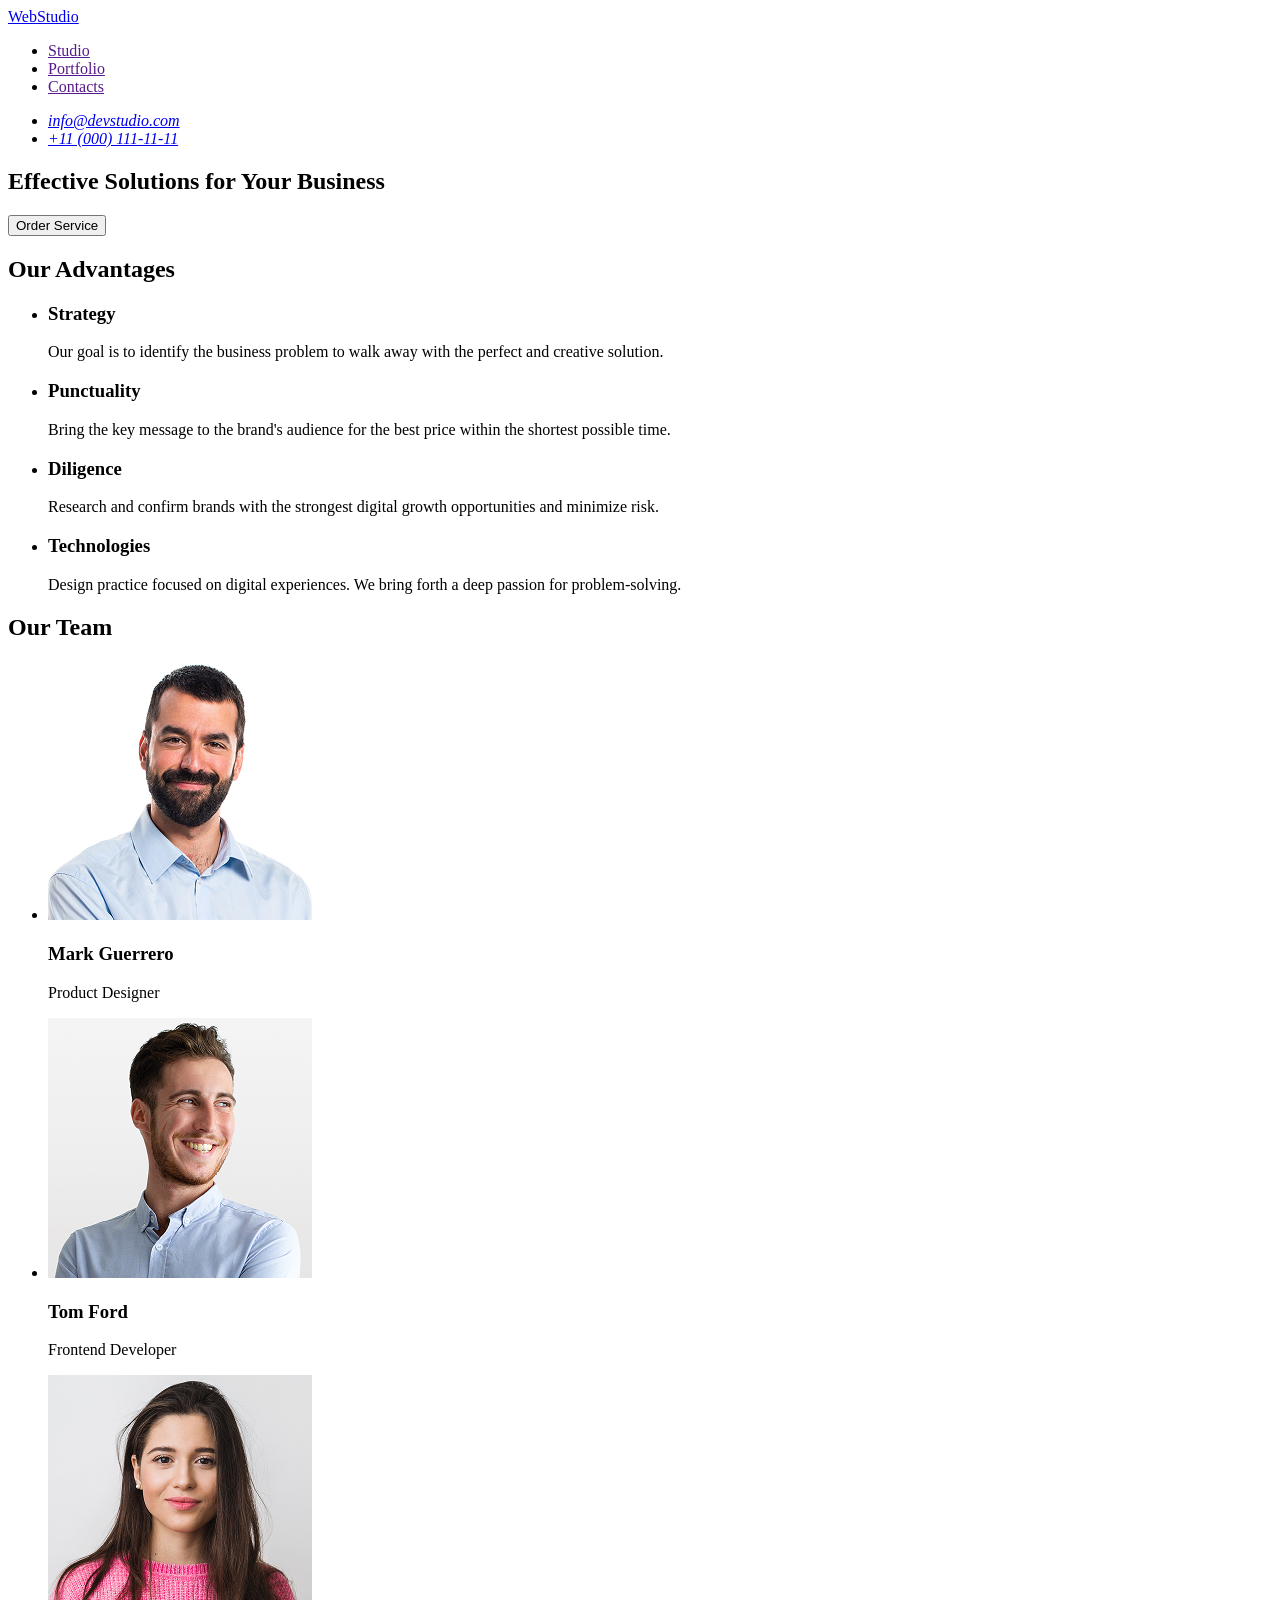
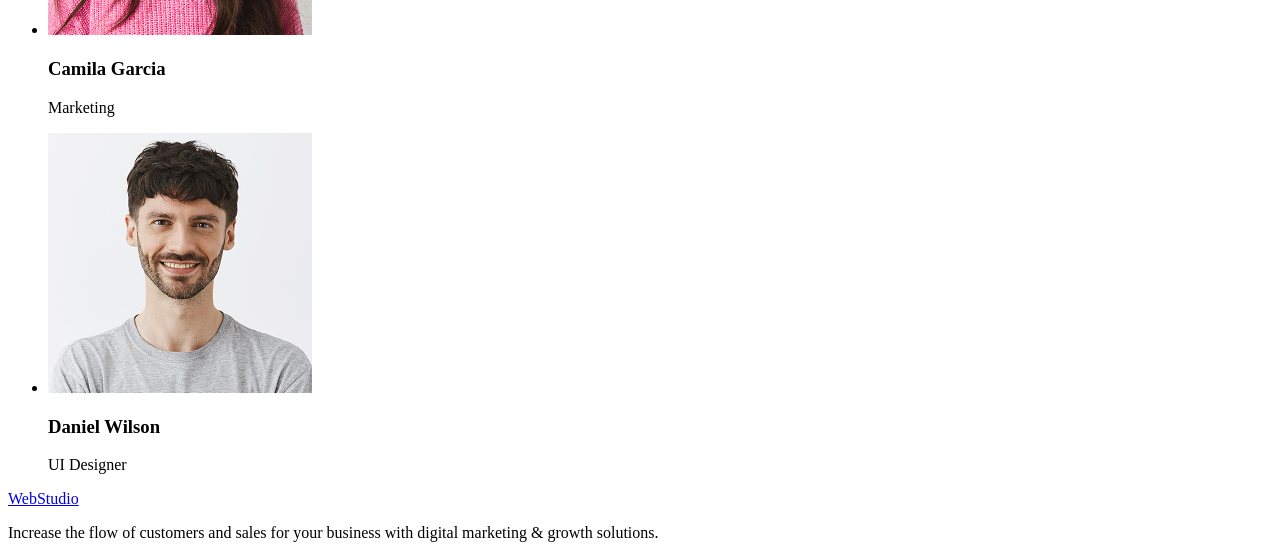
==== index.html @ 11111012 "сіі" ====
<!DOCTYPE html>
<html lang="en">
  <head>
    <meta charset="utf-8" />
    <meta
      name="description"
      content="WebStudio — команда експертів зі створення вебсайтів та розвитку бізнесу онлайн. Гарантуємо якість і результат."
    />
    <title>WebStudio</title>
    <link rel="stylesheet" href="./css/styles.css" />
  </head>
  <body>
    <header>
  <nav>
    <a href="./index.html">WebStudio</a>
    <ul>
      <li><a href="">Studio</a></li>
      <li><a href="">Portfolio</a></li>
      <li><a href="">Contacts</a></li>
    </ul>
  </nav>

  <address>
    <ul>
      <li><a href="mailto:info@devstudio.com">info@devstudio.com</a></li>
      <li><a href="tel:+110001111111">+11 (000) 111-11-11</a></li>
    </ul>
  </address>
</header>

    <main>
      <section class="section-title">
        <h1 class="page-title" >Effective Solutions for Your Business</h1>
        <button type="button">Order Service</button>
      </section>

      <section>
        <h2>Our Advantages</h2>
        <ul>
          <li>
            <h3 id="about">Strategy</h3>
            <p>
              Our goal is to identify the business problem to walk away with the
              perfect and creative solution.
            </p>
          </li>
          <li>
            <h3>Punctuality</h3>
            <p>
              Bring the key message to the brand's audience for the best price
              within the shortest possible time.
            </p>
          </li>
          <li>
            <h3>Diligence</h3>
            <p>
              Research and confirm brands with the strongest digital growth
              opportunities and minimize risk.
            </p>
          </li>
          <li>
            <h3>Technologies</h3>
            <p>
              Design practice focused on digital experiences. We bring forth a
              deep passion for problem-solving.
            </p>
          </li>
        </ul>
      </section>

      <section>
        <h2 id="team">Our Team</h2>
        <ul>
          <li>
            <img
              src="./images/mark.jpg"
              alt="picture of Mark Guerrero"
              width="264"
            />
            <h3>Mark Guerrero</h3>
            <p>Product Designer</p>
          </li>
          <li>
            <img
              src="./images/tom.jpg"
              alt="picture of Tom Ford"
              width="264"
            />
            <h3>Tom Ford</h3>
            <p>Frontend Developer</p>
          </li>
          <li>
            <img
              src="./images/camila.jpg"
              alt="picture of Camila Garcia"
              width="264"
            />
            <h3>Camila Garcia</h3>
            <p>Marketing</p>
          </li>
          <li>
            <img
              src="./images/daniel.jpg"
              alt="picture of Daniel Wilson"
              width="264"
            />
            <h3>Daniel Wilson</h3>
            <p>UI Designer</p>
          </li>
        </ul>
      </section>
    </main>

    <footer>
      <a href="/" class="logo">WebStudio</a>
      <p>
        Increase the flow of customers and sales for your business with digital
        marketing & growth solutions.
      </p>
    </footer>
  </body>
</html>
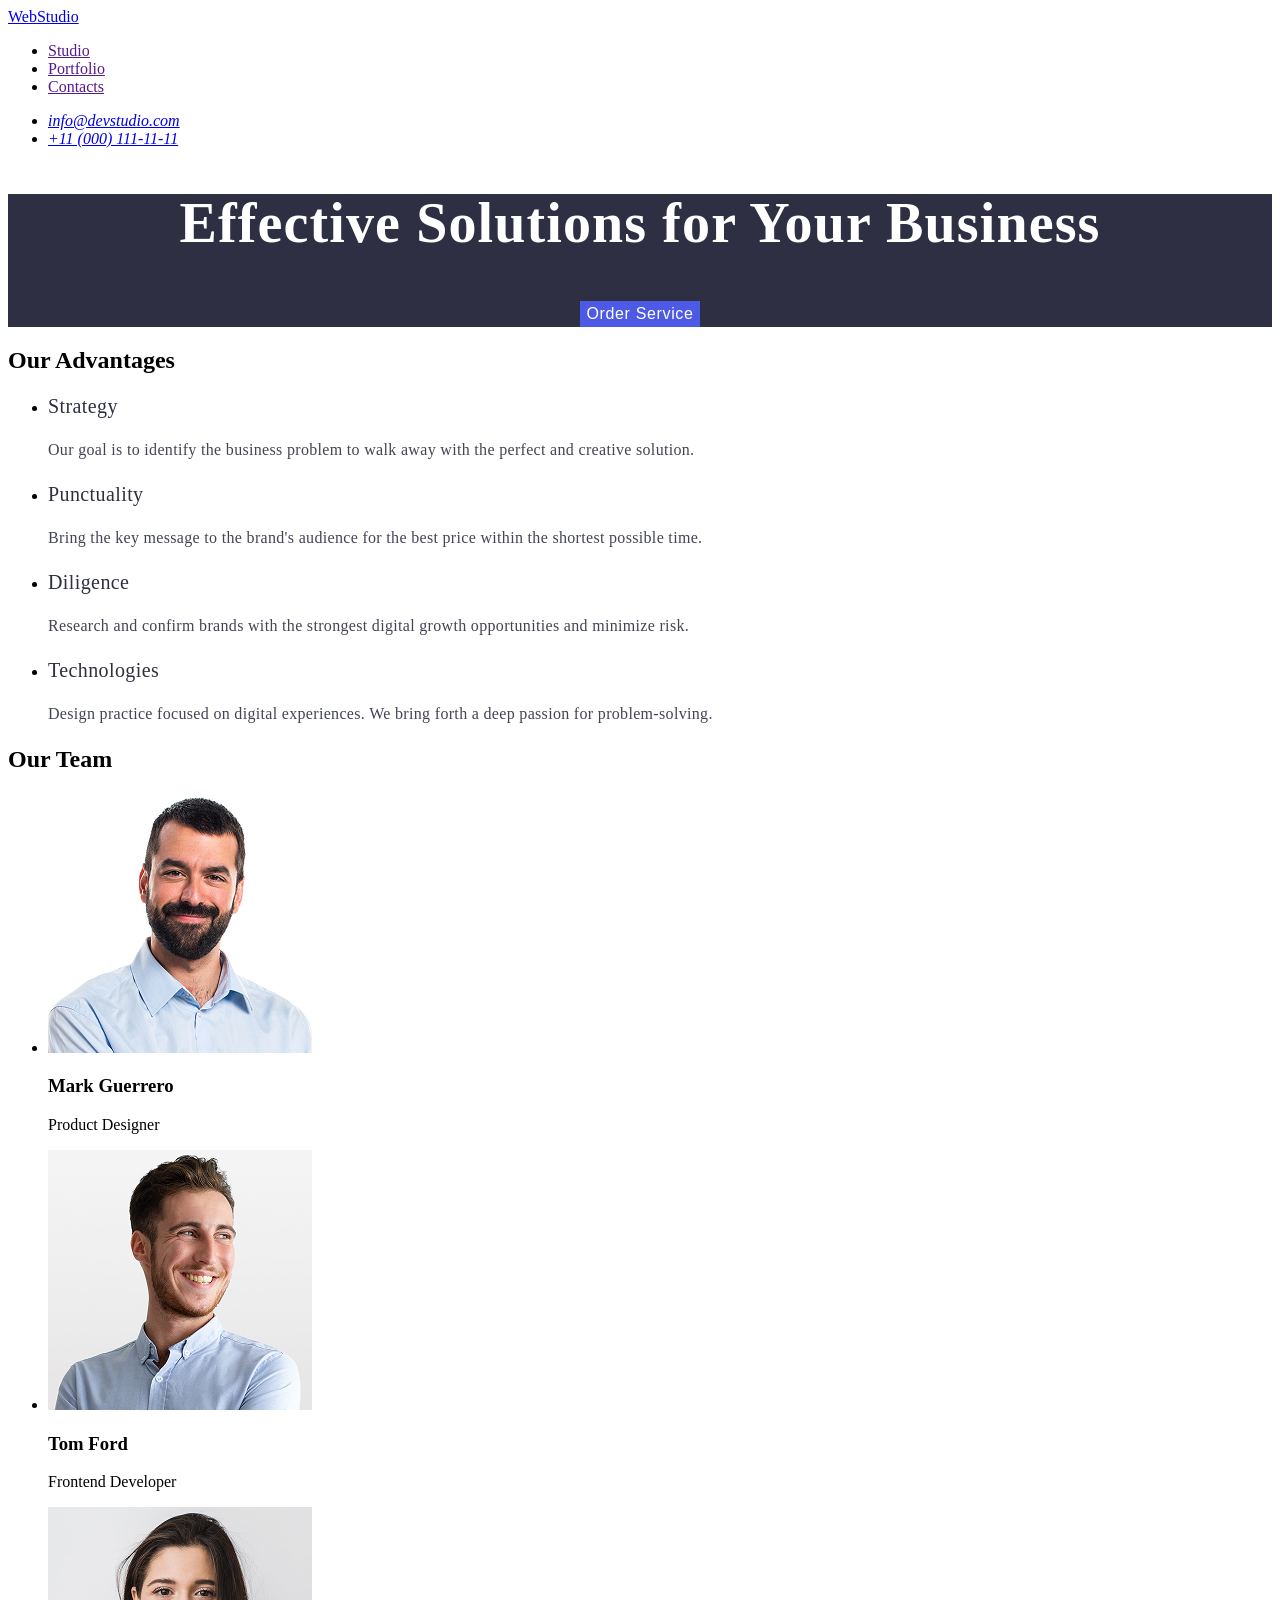
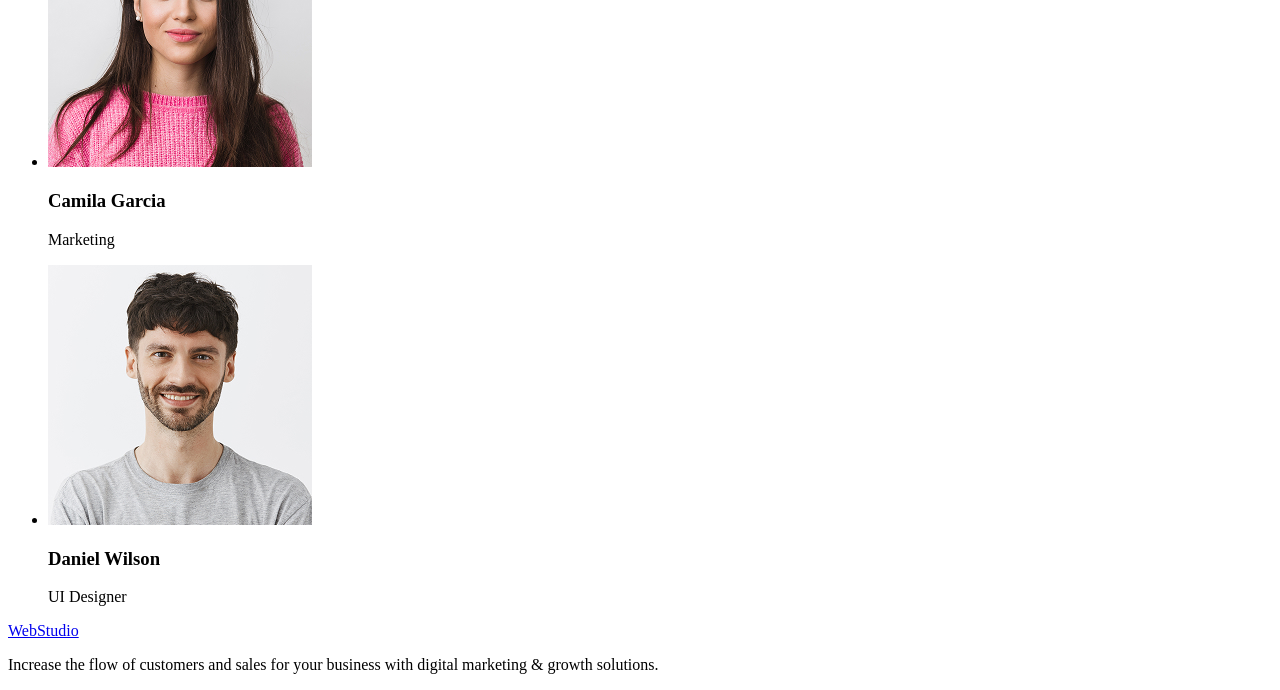
==== commit 94b325cc: "second done" ====
--- a/index.html
+++ b/index.html
@@ -7,7 +7,7 @@
       content="WebStudio — команда експертів зі створення вебсайтів та розвитку бізнесу онлайн. Гарантуємо якість і результат."
     />
     <title>WebStudio</title>
-    <link rel="stylesheet" href="./css/styles.css" />
+    <link rel="stylesheet" href="./style.css" />
   </head>
   <body>
     <header>
@@ -31,36 +31,39 @@
     <main>
       <section class="section-title">
         <h1 class="page-title" >Effective Solutions for Your Business</h1>
-        <button type="button">Order Service</button>
+        <div class="button-center">
+            <button type="button" class="button">Order Service</button>
+        </div>
+
       </section>
 
       <section>
         <h2>Our Advantages</h2>
         <ul>
           <li>
-            <h3 id="about">Strategy</h3>
-            <p>
+            <h3 id="about" class="section-list">Strategy</h3>
+            <p class="section-text">
               Our goal is to identify the business problem to walk away with the
               perfect and creative solution.
             </p>
           </li>
           <li>
-            <h3>Punctuality</h3>
-            <p>
+            <h3 class="section-list">Punctuality</h3>
+            <p class="section-text">
               Bring the key message to the brand's audience for the best price
               within the shortest possible time.
             </p>
           </li>
           <li>
-            <h3>Diligence</h3>
-            <p>
+            <h3 class="section-list">Diligence</h3>
+            <p class="section-text">
               Research and confirm brands with the strongest digital growth
               opportunities and minimize risk.
             </p>
           </li>
           <li>
-            <h3>Technologies</h3>
-            <p>
+            <h3 class="section-list">Technologies</h3>
+            <p class="section-text">
               Design practice focused on digital experiences. We bring forth a
               deep passion for problem-solving.
             </p>
--- a/style.css
+++ b/style.css
@@ -0,0 +1,52 @@
+.section-title{
+    background-color:#2e2f42 ;
+}
+
+.page-title{
+    font-size:56px;
+    line-height:1.07;
+    text-align:center;
+    letter-spacing:0.02em;
+    color:#ffffff;
+
+   }
+.button-center{
+    text-align: center  ;
+
+}
+.button{
+    background-color:#4D5AE5;
+    font-family:"Roboto", sans-serif;
+    font-weight:500;
+    font-size:16px;
+    line-height:1.5;
+    letter-spacing:0.04em ;
+    color:#ffffff;
+    cursor:pointer;
+    border:none;
+    text-align: center  
+}
+   
+
+   .button:hover
+   .button:focus{
+    background-color:#404BBF ;
+   } 
+   
+.section-list{
+    font-weight:500;
+    font-size:20px;
+    line-height:1.2;
+    letter-spacing:0.02em;
+    color:#2e2f42;
+
+}
+
+.section-text{
+    font-size:16px;
+    line-height:1.5;
+    letter-spacing:0.02em ;
+    color:#434455;
+
+}
+
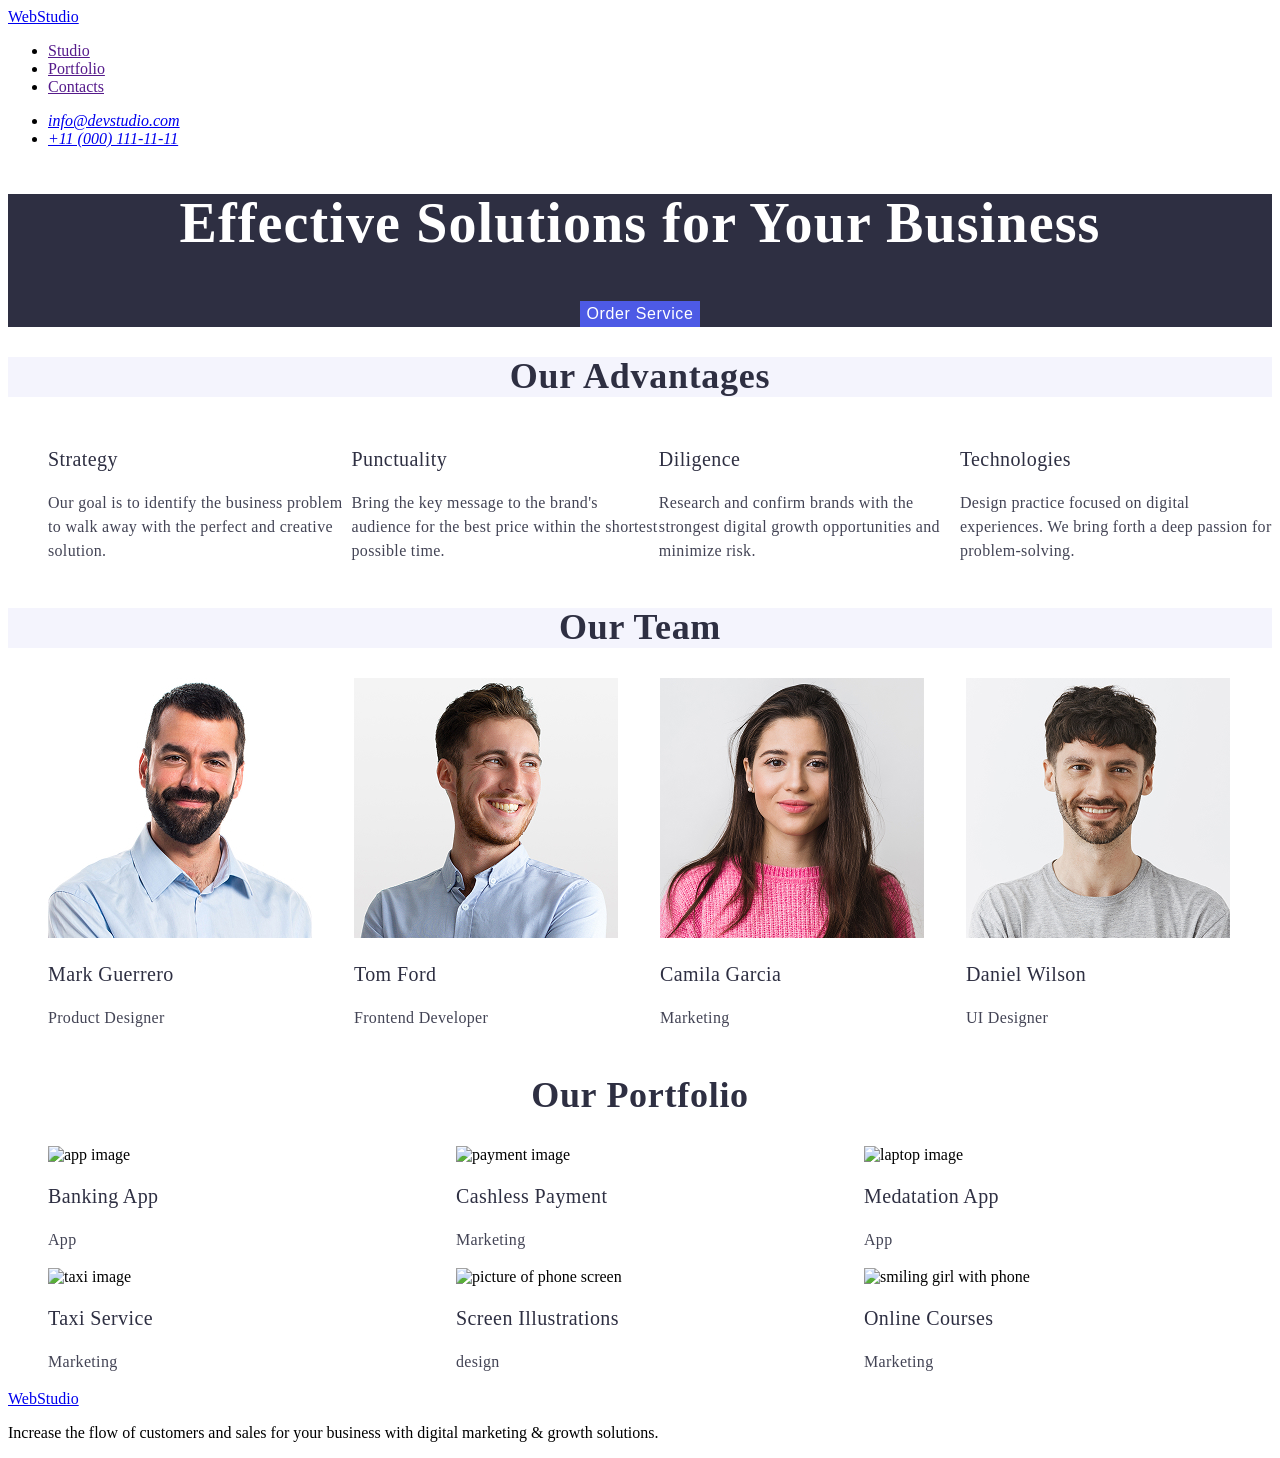
==== commit 1ec0ecd8: "third fourth done" ====
--- a/index.html
+++ b/index.html
@@ -38,11 +38,11 @@
       </section>
 
       <section>
-        <h2>Our Advantages</h2>
-        <ul>
+        <h2 class="section-advantages">Our Advantages</h2>
+        <ul class="advantages-list">
           <li>
             <h3 id="about" class="section-list">Strategy</h3>
-            <p class="section-text">
+            <p class="section-text" >
               Our goal is to identify the business problem to walk away with the
               perfect and creative solution.
             </p>
@@ -72,16 +72,16 @@
       </section>
 
       <section>
-        <h2 id="team">Our Team</h2>
-        <ul>
+        <h2 id="team" class="section-team">Our Team</h2>
+        <ul class="worker-list">
           <li>
             <img
               src="./images/mark.jpg"
               alt="picture of Mark Guerrero"
               width="264"
             />
-            <h3>Mark Guerrero</h3>
-            <p>Product Designer</p>
+            <h3 class="worker">Mark Guerrero</h3>
+            <p class="worker-description">Product Designer</p>
           </li>
           <li>
             <img
@@ -89,8 +89,8 @@
               alt="picture of Tom Ford"
               width="264"
             />
-            <h3>Tom Ford</h3>
-            <p>Frontend Developer</p>
+            <h3 class="worker">Tom Ford</h3>
+            <p class="worker-description">Frontend Developer</p>
           </li>
           <li>
             <img
@@ -98,8 +98,8 @@
               alt="picture of Camila Garcia"
               width="264"
             />
-            <h3>Camila Garcia</h3>
-            <p>Marketing</p>
+            <h3 class="worker">Camila Garcia </h3>
+            <p class="worker-description">Marketing</p>
           </li>
           <li>
             <img
@@ -107,12 +107,58 @@
               alt="picture of Daniel Wilson"
               width="264"
             />
-            <h3>Daniel Wilson</h3>
-            <p>UI Designer</p>
+            <h3 class="worker">Daniel Wilson</h3>
+            <p class="worker-description">UI Designer</p>
           </li>
         </ul>
       </section>
+
+      <section>
+        <h2 class="section-portfolio">Our Portfolio</h2>
+<ul class="portofolio-list">
+  <li>
+    <img src="" alt="app image" width="360" />
+    <h3 class="portfolio-title">Banking App</h3>
+    <p class="portfolio-description">App</p>
+  </li>
+
+  <li>
+    <img src="" alt="payment image" width="360" />
+    <h3 class="portfolio-title">Cashless Payment</h3>
+    <p class="portfolio-description">Marketing</p>
+  </li>
+
+  <li>
+    <img src="" alt="laptop image" width="360" />
+    <h3 class="portfolio-title">Medatation App</h3>
+    <p class="portfolio-description">App</p>
+  </li>
+
+  <li>
+    <img src="" alt="taxi image" width="360" />
+    <h3 class="portfolio-title">Taxi Service</h3>
+    <p class="portfolio-description">Marketing</p>
+  </li>
+
+  <li>
+    <img src="" alt="picture of phone screen" width="360" />
+    <h3 class="portfolio-title">Screen Illustrations</h3>
+    <p class="portfolio-description">design</p>
+  </li>
+
+  <li>
+    <img src="" alt="smiling girl with phone" width="360" />
+    <h3 class="portfolio-title">Online Courses</h3>
+    <p class="portfolio-description">Marketing</p>
+  </li>
+</ul>
+
+      </section>
+    
+    
+    
     </main>
+
 
     <footer>
       <a href="/" class="logo">WebStudio</a>
--- a/style.css
+++ b/style.css
@@ -50,3 +50,95 @@
 
 }
 
+.section-team{
+    background-color:#F4F4FD;
+    font-size:36px;
+    line-height:1.11;
+    text-align:center;
+    letter-spacing:0.02em;
+    text-transform: capitalize;
+    color:#2e2f42;
+
+
+}
+
+.worker{
+    background-color: #FFFFFF;
+    font-weight:500;
+    font-size:20px;
+    line-height:1.2;
+    letter-spacing:0.02em;
+    color:#2e2f42;
+}
+
+.worker-description{
+    font-size:16px;
+    line-height:1.5;
+    letter-spacing:0.02em;
+    color:#434455;
+
+}
+
+.worker-list {
+    list-style: none;  
+  display: flex;
+  justify-content: space-between;
+}
+
+.worker-list li{
+    flex: 1;
+}
+.section-advantages{
+     background-color:#F4F4FD;
+    font-size:36px;
+    line-height:1.11;
+    text-align:center;
+    letter-spacing:0.02em;
+    text-transform: capitalize;
+    color:#2e2f42;
+}
+
+.advantages-list{
+    list-style:none;
+    display:flex;
+    justify-content:space-between ;
+}
+
+.section-portfolio{
+    font-size:36px;
+    line-height:1.11;
+    text-align:center;
+    letter-spacing:0.02em;
+    text-transform: capitalize;
+    color:#2e2f42;
+
+}
+
+.portfolio-title{
+    font-weight:500;
+    font-size:20px;
+    line-height: 1.2;
+    letter-spacing:0.02em;
+    color:#2e2f42;
+
+}
+
+.portfolio-description{
+    font-size:16px;
+    line-height: 1.5;
+    letter-spacing:0.02em ;
+    color:#434455;
+
+}
+
+.portofolio-list {
+  list-style: none;
+  font-size: 0;
+}
+
+.portofolio-list li {
+  display: inline-block;
+  width: 33.333%;
+  font-size: 16px;
+}
+
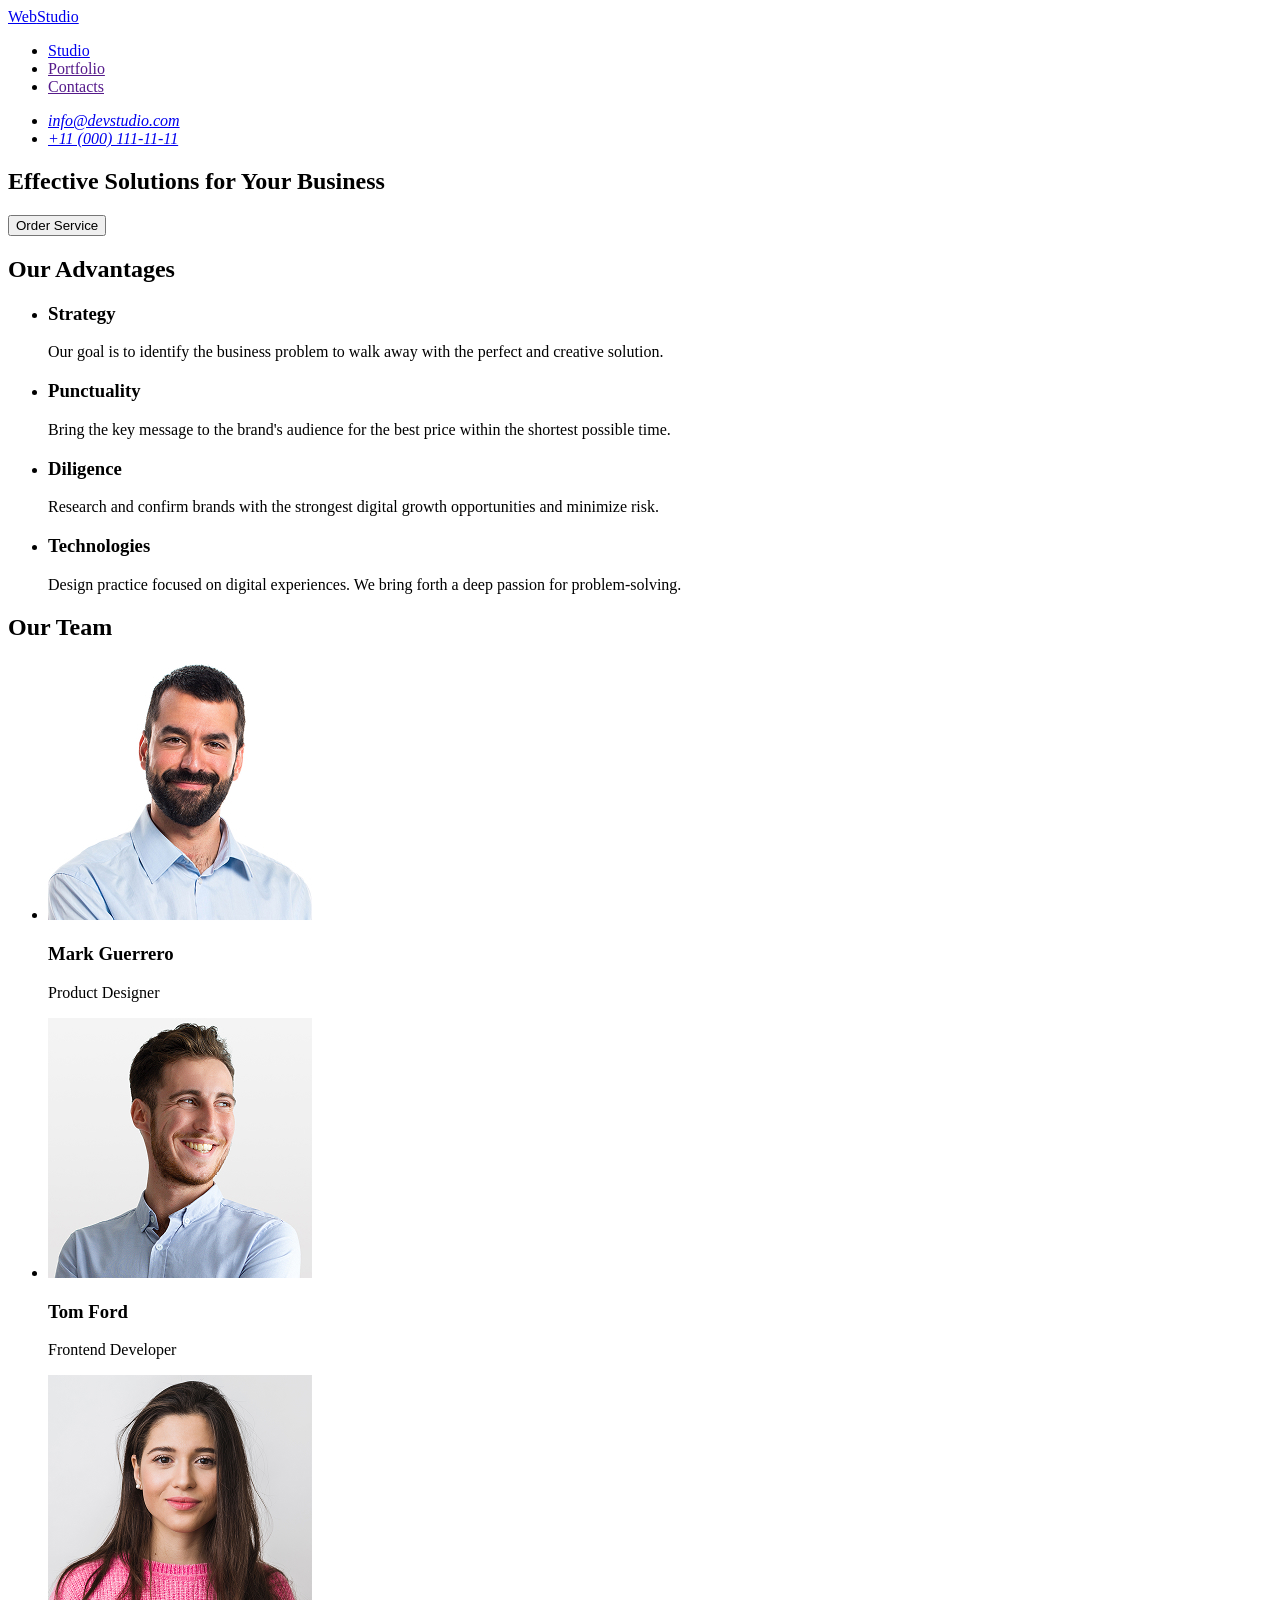
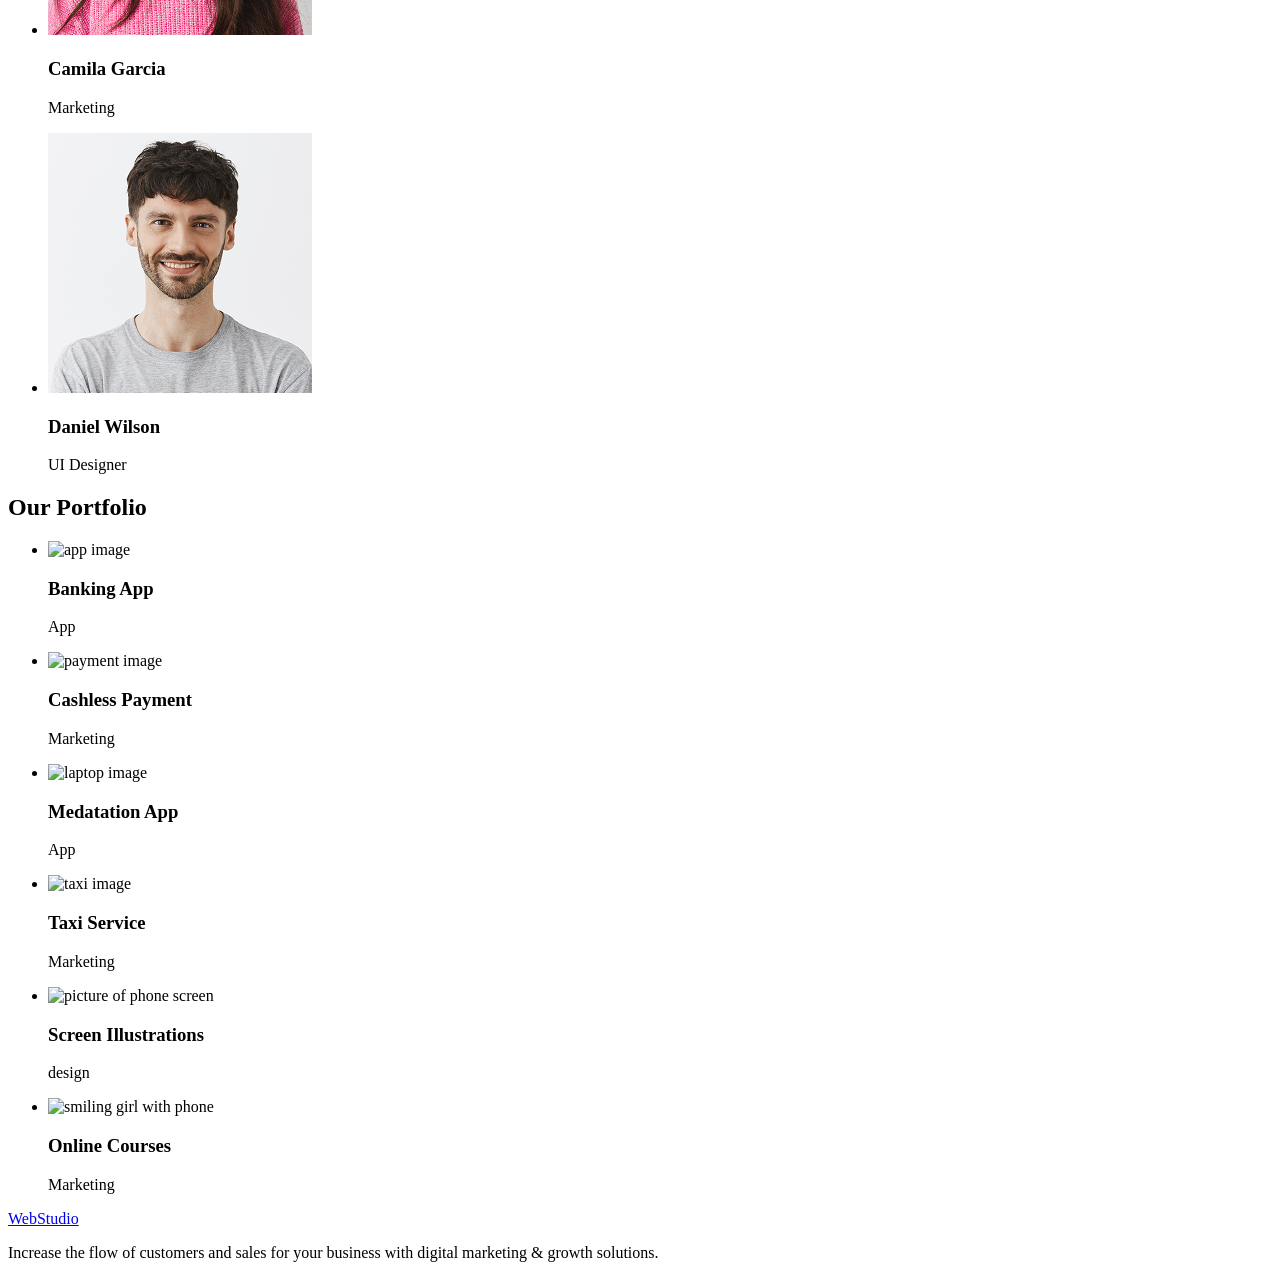
==== commit 3ec9308c: "only images needed" ====
--- a/index.html
+++ b/index.html
@@ -7,34 +7,60 @@
       content="WebStudio — команда експертів зі створення вебсайтів та розвитку бізнесу онлайн. Гарантуємо якість і результат."
     />
     <title>WebStudio</title>
-    <link rel="stylesheet" href="./style.css" />
+
+    <link rel="preconnect" href="https://fonts.googleapis.com" />
+    <link rel="preconnect" href="https://fonts.gstatic.com" crossorigin />
+    <link
+      href="https://fonts.googleapis.com/css2?family=Raleway:wght@700&family=Roboto:wght@400;500;700&display=swap"
+      rel="stylesheet"
+    />
+
+    <link rel="stylesheet" href="./css/styles.css" />
   </head>
+
   <body>
     <header>
-  <nav>
-    <a href="./index.html">WebStudio</a>
-    <ul>
-      <li><a href="">Studio</a></li>
-      <li><a href="">Portfolio</a></li>
-      <li><a href="">Contacts</a></li>
-    </ul>
-  </nav>
-
-  <address>
-    <ul>
-      <li><a href="mailto:info@devstudio.com">info@devstudio.com</a></li>
-      <li><a href="tel:+110001111111">+11 (000) 111-11-11</a></li>
-    </ul>
-  </address>
-</header>
+      <nav>
+        <a href="./index.html" class="nav-logo">
+          Web<span class="nav-logo-part">Studio</span>
+        </a>
+
+        <ul>
+          <li>
+            <a href="./index.html" class="nav-link">Studio</a>
+          </li>
+          <li>
+            <a href="" class="nav-link">Portfolio</a>
+          </li>
+          <li>
+            <a href="" class="nav-link">Contacts</a>
+          </li>
+        </ul>
+      </nav>
+
+      <address class="nav-address">
+        <ul>
+          <li>
+            <a href="mailto:info@devstudio.com" class="nav-contacts"
+              >info@devstudio.com</a
+            >
+          </li>
+          <li>
+            <a href="tel:+110001111111" class="nav-contacts"
+              >+11 (000) 111-11-11</a
+            >
+          </li>
+        </ul>
+      </address>
+    </header>
 
     <main>
       <section class="section-title">
-        <h1 class="page-title" >Effective Solutions for Your Business</h1>
+        <h1 class="page-title">Effective Solutions for Your Business</h1>
+
         <div class="button-center">
-            <button type="button" class="button">Order Service</button>
+          <button type="button" class="button">Order Service</button>
         </div>
-
       </section>
 
       <section>
@@ -42,11 +68,12 @@
         <ul class="advantages-list">
           <li>
             <h3 id="about" class="section-list">Strategy</h3>
-            <p class="section-text" >
+            <p class="section-text">
               Our goal is to identify the business problem to walk away with the
               perfect and creative solution.
             </p>
           </li>
+
           <li>
             <h3 class="section-list">Punctuality</h3>
             <p class="section-text">
@@ -54,6 +81,7 @@
               within the shortest possible time.
             </p>
           </li>
+
           <li>
             <h3 class="section-list">Diligence</h3>
             <p class="section-text">
@@ -61,6 +89,7 @@
               opportunities and minimize risk.
             </p>
           </li>
+
           <li>
             <h3 class="section-list">Technologies</h3>
             <p class="section-text">
@@ -83,6 +112,7 @@
             <h3 class="worker">Mark Guerrero</h3>
             <p class="worker-description">Product Designer</p>
           </li>
+
           <li>
             <img
               src="./images/tom.jpg"
@@ -92,15 +122,17 @@
             <h3 class="worker">Tom Ford</h3>
             <p class="worker-description">Frontend Developer</p>
           </li>
+
           <li>
             <img
               src="./images/camila.jpg"
               alt="picture of Camila Garcia"
               width="264"
             />
-            <h3 class="worker">Camila Garcia </h3>
+            <h3 class="worker">Camila Garcia</h3>
             <p class="worker-description">Marketing</p>
           </li>
+
           <li>
             <img
               src="./images/daniel.jpg"
@@ -115,57 +147,56 @@
 
       <section>
         <h2 class="section-portfolio">Our Portfolio</h2>
-<ul class="portofolio-list">
-  <li>
-    <img src="" alt="app image" width="360" />
-    <h3 class="portfolio-title">Banking App</h3>
-    <p class="portfolio-description">App</p>
-  </li>
-
-  <li>
-    <img src="" alt="payment image" width="360" />
-    <h3 class="portfolio-title">Cashless Payment</h3>
-    <p class="portfolio-description">Marketing</p>
-  </li>
-
-  <li>
-    <img src="" alt="laptop image" width="360" />
-    <h3 class="portfolio-title">Medatation App</h3>
-    <p class="portfolio-description">App</p>
-  </li>
-
-  <li>
-    <img src="" alt="taxi image" width="360" />
-    <h3 class="portfolio-title">Taxi Service</h3>
-    <p class="portfolio-description">Marketing</p>
-  </li>
-
-  <li>
-    <img src="" alt="picture of phone screen" width="360" />
-    <h3 class="portfolio-title">Screen Illustrations</h3>
-    <p class="portfolio-description">design</p>
-  </li>
-
-  <li>
-    <img src="" alt="smiling girl with phone" width="360" />
-    <h3 class="portfolio-title">Online Courses</h3>
-    <p class="portfolio-description">Marketing</p>
-  </li>
-</ul>
-
-      </section>
-    
-    
-    
+
+        <ul class="portofolio-list">
+          <li>
+            <img src="" alt="app image" width="360" />
+            <h3 class="portfolio-title">Banking App</h3>
+            <p class="portfolio-description">App</p>
+          </li>
+
+          <li>
+            <img src="" alt="payment image" width="360" />
+            <h3 class="portfolio-title">Cashless Payment</h3>
+            <p class="portfolio-description">Marketing</p>
+          </li>
+
+          <li>
+            <img src="" alt="laptop image" width="360" />
+            <h3 class="portfolio-title">Medatation App</h3>
+            <p class="portfolio-description">App</p>
+          </li>
+
+          <li>
+            <img src="" alt="taxi image" width="360" />
+            <h3 class="portfolio-title">Taxi Service</h3>
+            <p class="portfolio-description">Marketing</p>
+          </li>
+
+          <li>
+            <img src="" alt="picture of phone screen" width="360" />
+            <h3 class="portfolio-title">Screen Illustrations</h3>
+            <p class="portfolio-description">design</p>
+          </li>
+
+          <li>
+            <img src="" alt="smiling girl with phone" width="360" />
+            <h3 class="portfolio-title">Online Courses</h3>
+            <p class="portfolio-description">Marketing</p>
+          </li>
+        </ul>
+      </section>
     </main>
 
-
-    <footer>
-      <a href="/" class="logo">WebStudio</a>
-      <p>
+    <footer class="footer">
+      <a href="/" class="logo">
+        Web<span class="logo-part">Studio</span>
+      </a>
+
+      <p class="footer-text">
         Increase the flow of customers and sales for your business with digital
         marketing & growth solutions.
       </p>
     </footer>
   </body>
-</html>+</html>
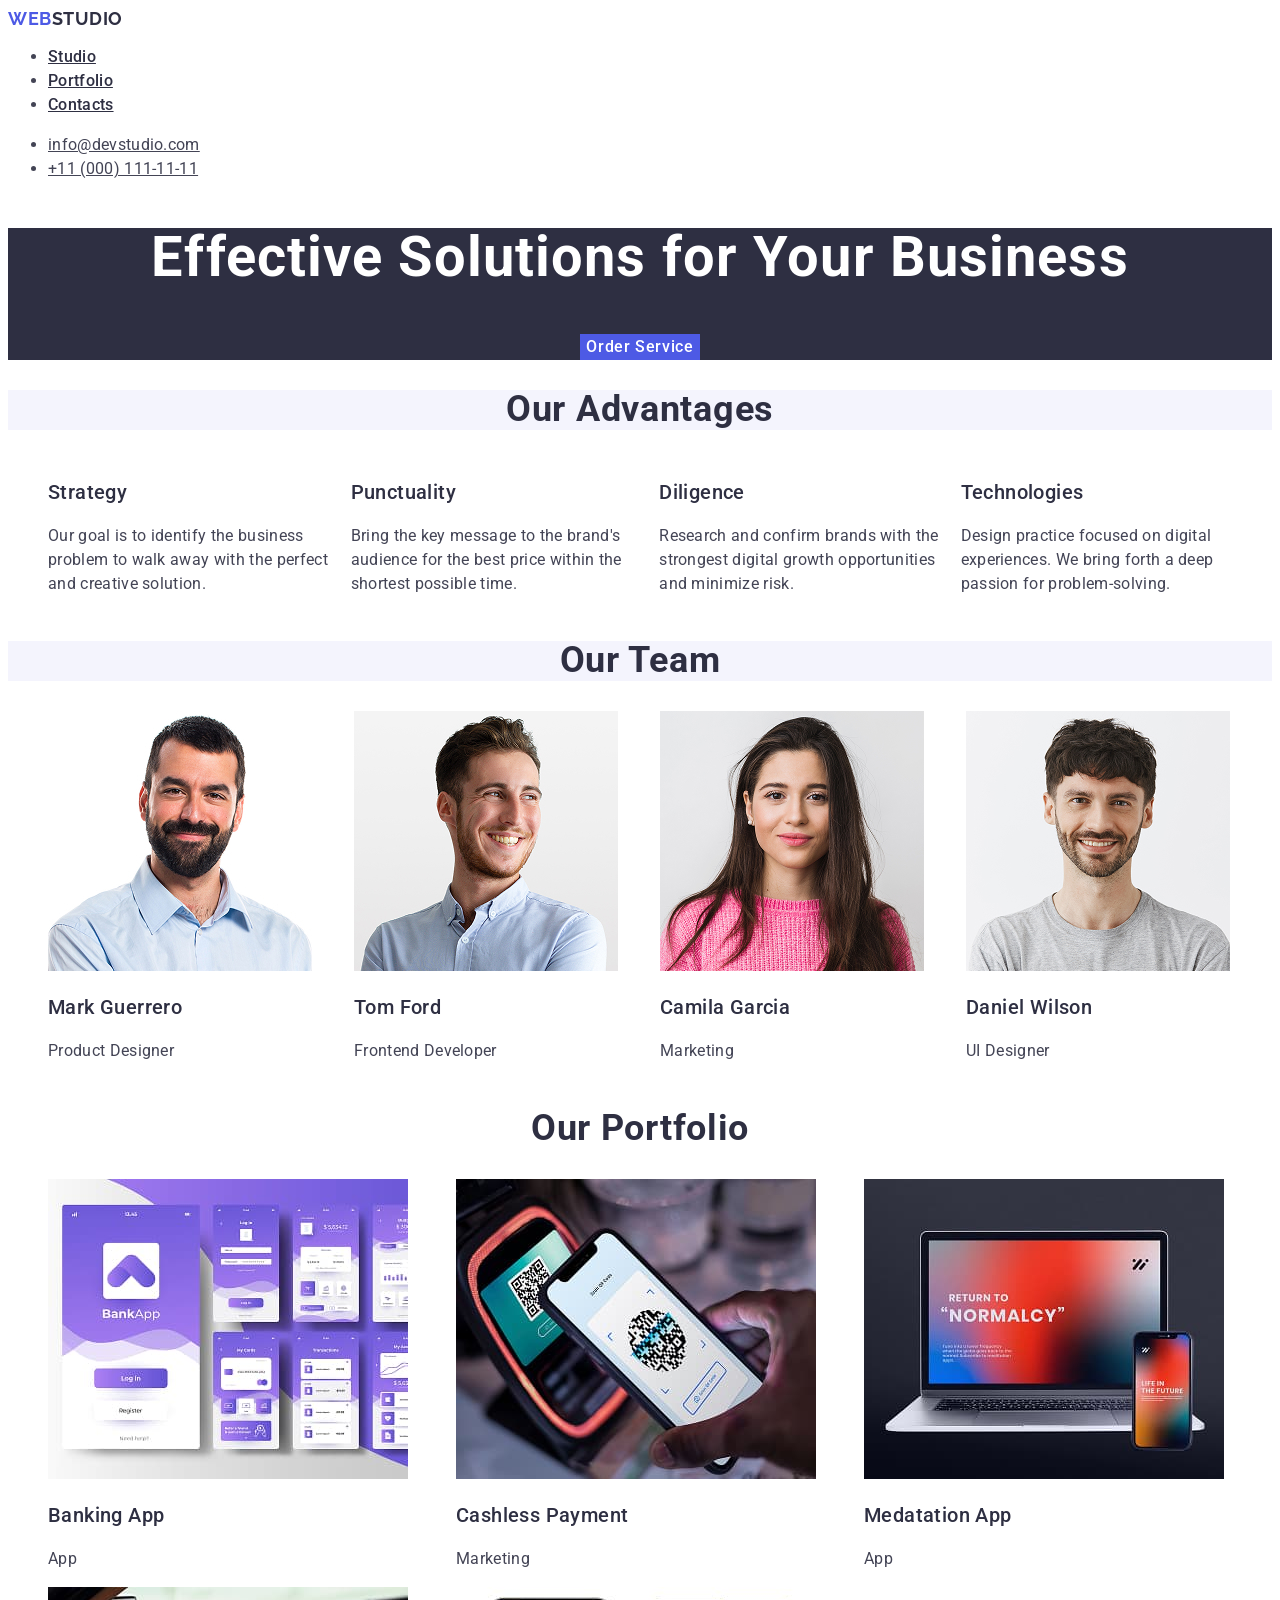
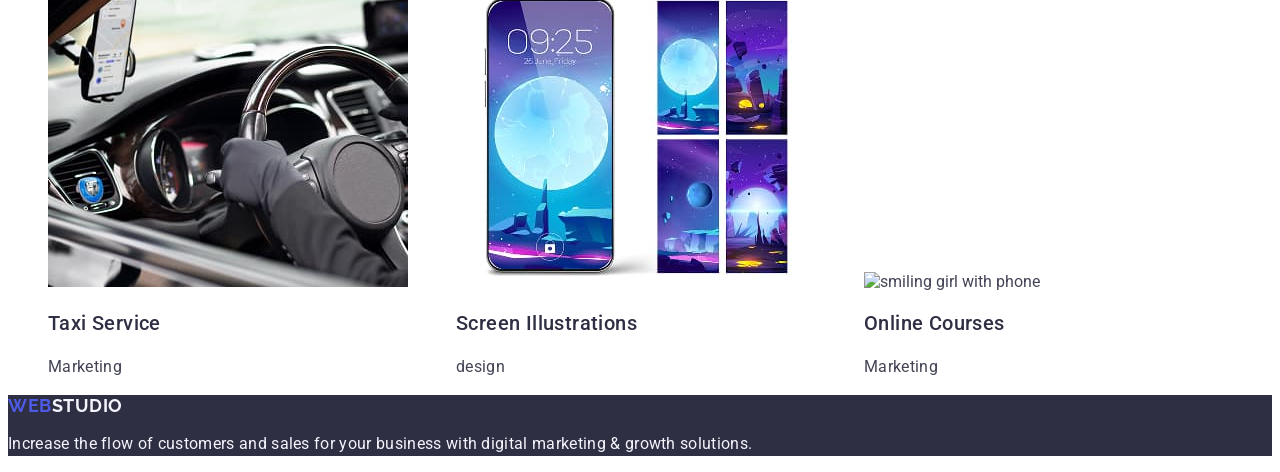
==== commit 7e3c96da: "final" ====
--- a/index.html
+++ b/index.html
@@ -9,13 +9,14 @@
     <title>WebStudio</title>
 
     <link rel="preconnect" href="https://fonts.googleapis.com" />
-    <link rel="preconnect" href="https://fonts.gstatic.com" crossorigin />
-    <link
-      href="https://fonts.googleapis.com/css2?family=Raleway:wght@700&family=Roboto:wght@400;500;700&display=swap"
-      rel="stylesheet"
-    />
-
-    <link rel="stylesheet" href="./css/styles.css" />
+<link rel="preconnect" href="https://fonts.gstatic.com" crossorigin />
+<link
+  href="https://fonts.googleapis.com/css2?family=Raleway:wght@700&family=Roboto:wght@400;500;700&display=swap"
+  rel="stylesheet"
+/>
+
+<link rel="stylesheet" href="/style.css" />
+
   </head>
 
   <body>
@@ -150,37 +151,37 @@
 
         <ul class="portofolio-list">
           <li>
-            <img src="" alt="app image" width="360" />
+            <img src="./images/banking app.jpg" alt="app image" width="360" />
             <h3 class="portfolio-title">Banking App</h3>
             <p class="portfolio-description">App</p>
           </li>
 
           <li>
-            <img src="" alt="payment image" width="360" />
+            <img src="./images/cashless payment.jpg" alt="payment image" width="360" />
             <h3 class="portfolio-title">Cashless Payment</h3>
             <p class="portfolio-description">Marketing</p>
           </li>
 
           <li>
-            <img src="" alt="laptop image" width="360" />
+            <img src="./images/medatation app.jpg" alt="laptop image" width="360" />
             <h3 class="portfolio-title">Medatation App</h3>
             <p class="portfolio-description">App</p>
           </li>
 
           <li>
-            <img src="" alt="taxi image" width="360" />
+            <img src="./images/taxi service.jpg" alt="taxi image" width="360" />
             <h3 class="portfolio-title">Taxi Service</h3>
             <p class="portfolio-description">Marketing</p>
           </li>
 
           <li>
-            <img src="" alt="picture of phone screen" width="360" />
+            <img src="./images/screen illustrations.jpg" alt="picture of phone screen" width="360" />
             <h3 class="portfolio-title">Screen Illustrations</h3>
             <p class="portfolio-description">design</p>
           </li>
 
           <li>
-            <img src="" alt="smiling girl with phone" width="360" />
+            <img src="./images/ .jpg" alt="smiling girl with phone" width="360" />
             <h3 class="portfolio-title">Online Courses</h3>
             <p class="portfolio-description">Marketing</p>
           </li>
--- a/style.css
+++ b/style.css
@@ -0,0 +1,212 @@
+body {
+  font-family: "Roboto", sans-serif;
+  color: #434455;
+  background-color: #ffffff;
+}
+
+.nav-logo {
+  font-family: "Raleway", sans-serif;
+  font-weight: 700;
+  font-size: 18px;
+  line-height: 1.17;
+  letter-spacing: 0.03em;
+  text-transform: uppercase;
+  color: #4d5ae5;
+  text-decoration: none;
+}
+
+.nav-logo-part {
+  color: #2e2f42;
+  text-decoration: none;
+}
+
+.nav-link {
+  font-weight: 500;
+  font-size: 16px;
+  line-height: 1.5;
+  letter-spacing: 0.02em;
+  color: #2e2f42;
+}
+
+.nav-link:hover,
+.nav-link:focus {
+  color: #404bbf;
+}
+
+.nav-address {
+  font-style: normal;
+}
+
+.nav-contacts {
+  font-size: 16px;
+  line-height: 1.5;
+  letter-spacing: 0.02em;
+  color: #434455;
+}
+
+.nav-contacts:hover,
+.nav-contacts:focus {
+  color: #404bbf;
+}
+
+.section-title {
+  background-color: #2e2f42;
+}
+
+.page-title {
+  font-size: 56px;
+  line-height: 1.07;
+  text-align: center;
+  letter-spacing: 0.02em;
+  color: #ffffff;
+}
+
+.button-center {
+  text-align: center;
+}
+
+.button {
+  background-color: #4d5ae5;
+  font-family: "Roboto", sans-serif;
+  font-weight: 500;
+  font-size: 16px;
+  line-height: 1.5;
+  letter-spacing: 0.04em;
+  color: #ffffff;
+  cursor: pointer;
+  border: none;
+  text-align: center;
+}
+
+.button:hover,
+.button:focus {
+  background-color: #404bbf;
+}
+
+.section-list {
+  font-weight: 500;
+  font-size: 20px;
+  line-height: 1.2;
+  letter-spacing: 0.02em;
+  color: #2e2f42;
+}
+
+.section-text {
+  font-size: 16px;
+  line-height: 1.5;
+  letter-spacing: 0.02em;
+  color: #434455;
+}
+
+.section-team {
+  background-color: #f4f4fd;
+  font-size: 36px;
+  line-height: 1.11;
+  text-align: center;
+  letter-spacing: 0.02em;
+  text-transform: capitalize;
+  color: #2e2f42;
+}
+
+.worker {
+  background-color: #ffffff;
+  font-weight: 500;
+  font-size: 20px;
+  line-height: 1.2;
+  letter-spacing: 0.02em;
+  color: #2e2f42;
+}
+
+.worker-description {
+  font-size: 16px;
+  line-height: 1.5;
+  letter-spacing: 0.02em;
+  color: #434455;
+}
+
+.worker-list {
+  list-style: none;
+  display: flex;
+  justify-content: space-between;
+}
+
+.worker-list li {
+  flex: 1;
+}
+
+.section-advantages {
+  background-color: #f4f4fd;
+  font-size: 36px;
+  line-height: 1.11;
+  text-align: center;
+  letter-spacing: 0.02em;
+  text-transform: capitalize;
+  color: #2e2f42;
+}
+
+.advantages-list {
+  list-style: none;
+  display: flex;
+  justify-content: space-between;
+}
+
+.section-portfolio {
+  font-size: 36px;
+  line-height: 1.11;
+  text-align: center;
+  letter-spacing: 0.02em;
+  text-transform: capitalize;
+  color: #2e2f42;
+}
+
+.portfolio-title {
+  font-weight: 500;
+  font-size: 20px;
+  line-height: 1.2;
+  letter-spacing: 0.02em;
+  color: #2e2f42;
+}
+
+.portfolio-description {
+  font-size: 16px;
+  line-height: 1.5;
+  letter-spacing: 0.02em;
+  color: #434455;
+}
+
+.portofolio-list {
+  list-style: none;
+  font-size: 0;
+}
+
+.portofolio-list li {
+  display: inline-block;
+  width: 33.333%;
+  font-size: 16px;
+}
+
+.footer {
+  background-color: #2e2f42;
+}
+
+.logo {
+  font-family: "Raleway", sans-serif;
+  font-weight: 700;
+  font-size: 18px;
+  line-height: 1.17;
+  letter-spacing: 0.03em;
+  text-transform: uppercase;
+  color: #4d5ae5;
+  text-decoration: none;
+}
+
+.logo-part {
+  color: #f4f4fd;
+  text-decoration: none;
+}
+
+.footer-text {
+  line-height: 1.5;
+  color: #f4f4fd;
+  letter-spacing: 0.02em;
+}
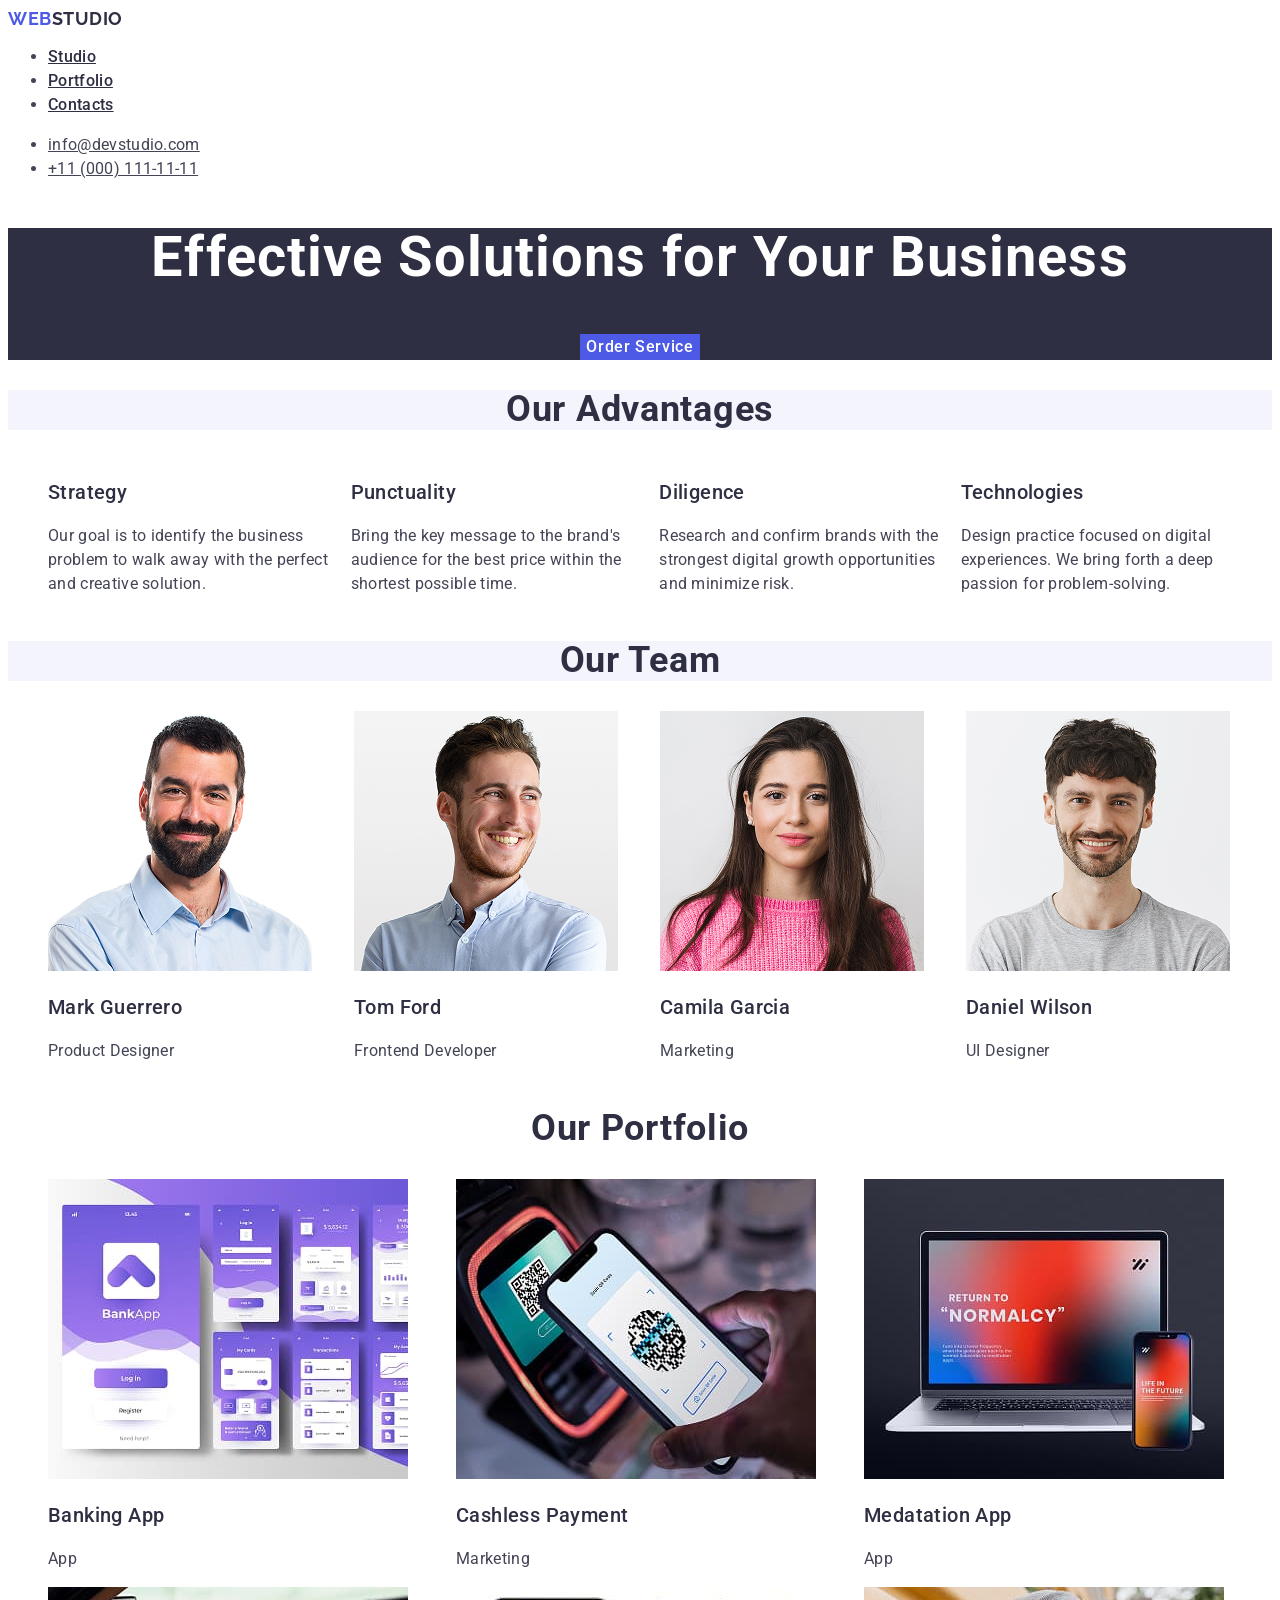
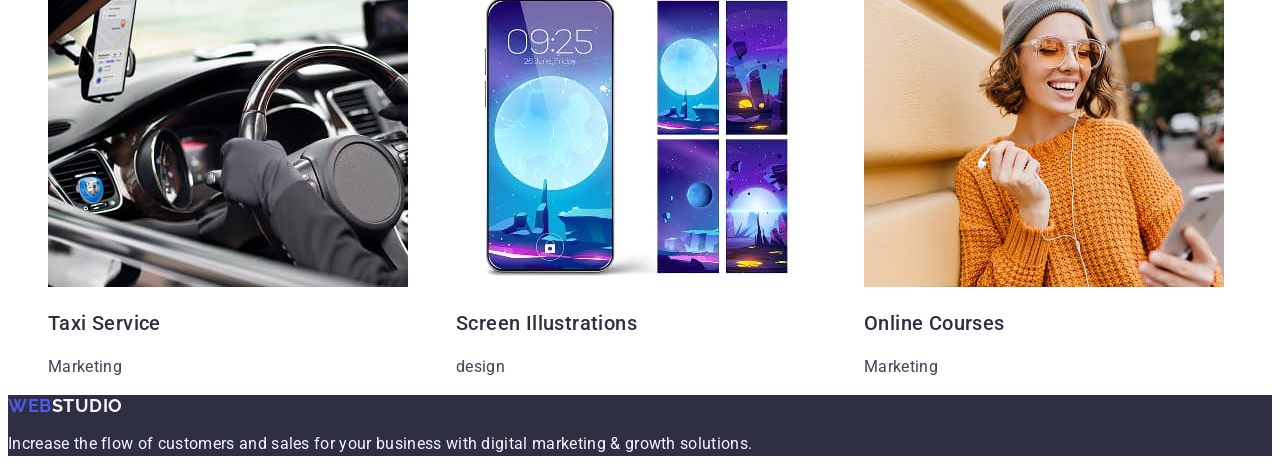
==== commit 2cb8e41c: "m" ====
--- a/index.html
+++ b/index.html
@@ -15,7 +15,7 @@
   rel="stylesheet"
 />
 
-<link rel="stylesheet" href="/style.css" />
+<link rel="stylesheet" href="./style.css" />
 
   </head>
 
@@ -181,7 +181,7 @@
           </li>
 
           <li>
-            <img src="./images/ .jpg" alt="smiling girl with phone" width="360" />
+            <img src="./images/online courses.jpg" alt="smiling girl with phone" width="360" />
             <h3 class="portfolio-title">Online Courses</h3>
             <p class="portfolio-description">Marketing</p>
           </li>
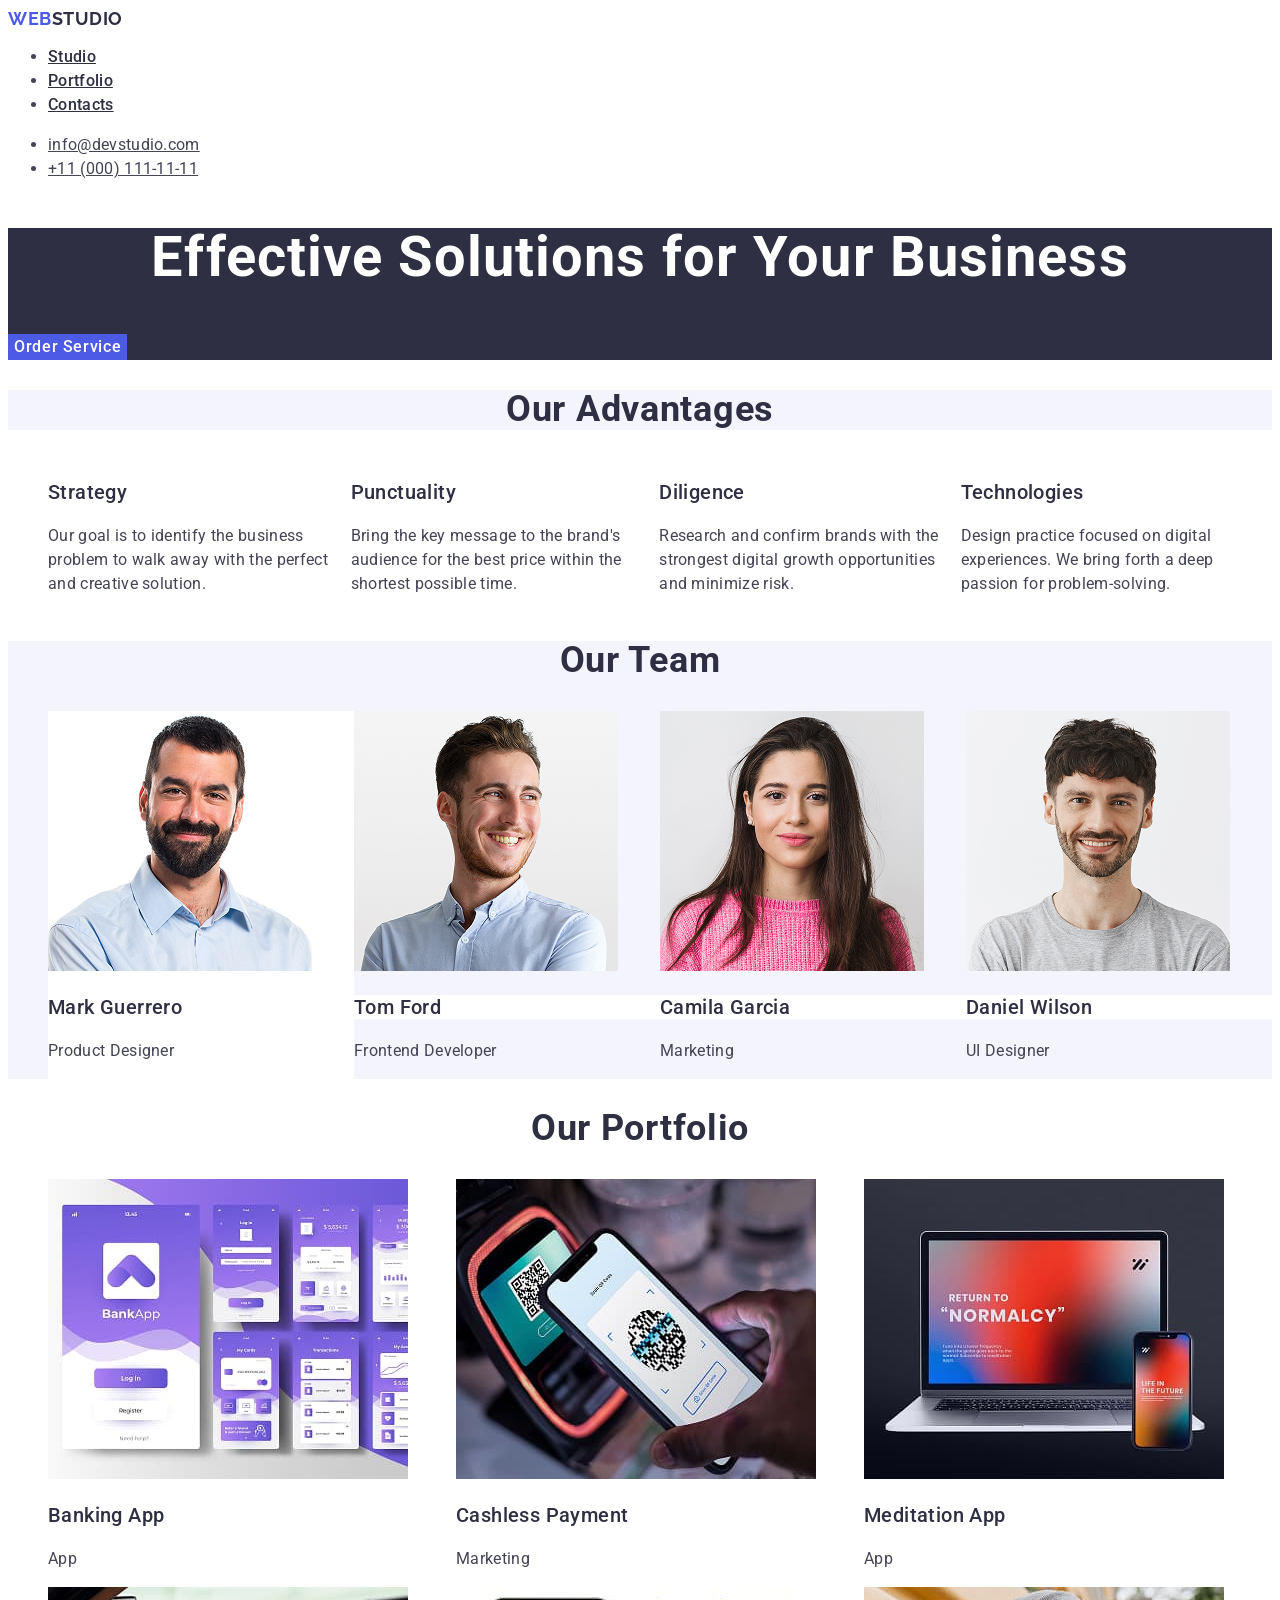
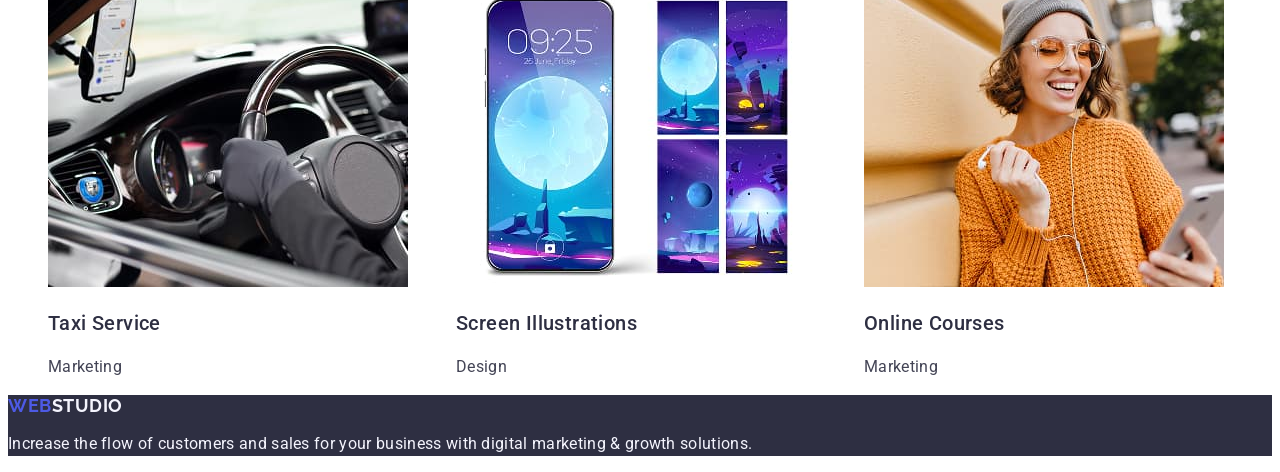
==== commit 3b2089f6: "finaly" ====
--- a/index.html
+++ b/index.html
@@ -9,14 +9,17 @@
     <title>WebStudio</title>
 
     <link rel="preconnect" href="https://fonts.googleapis.com" />
-<link rel="preconnect" href="https://fonts.gstatic.com" crossorigin />
-<link
-  href="https://fonts.googleapis.com/css2?family=Raleway:wght@700&family=Roboto:wght@400;500;700&display=swap"
-  rel="stylesheet"
-/>
-
-<link rel="stylesheet" href="./style.css" />
-
+    <link
+      rel="preconnect"
+      href="https://fonts.gstatic.com"
+      crossorigin
+    />
+    <link
+      href="https://fonts.googleapis.com/css2?family=Raleway:wght@700&family=Roboto:wght@400;500;700&display=swap"
+      rel="stylesheet"
+    />
+
+    <link rel="stylesheet" href="./css/style.css" />
   </head>
 
   <body>
@@ -59,9 +62,7 @@
       <section class="section-title">
         <h1 class="page-title">Effective Solutions for Your Business</h1>
 
-        <div class="button-center">
-          <button type="button" class="button">Order Service</button>
-        </div>
+        <button type="button" class="button">Order Service</button>
       </section>
 
       <section>
@@ -101,10 +102,10 @@
         </ul>
       </section>
 
-      <section>
+      <section class="section-teamw">
         <h2 id="team" class="section-team">Our Team</h2>
         <ul class="worker-list">
-          <li>
+          <li class="list-item">
             <img
               src="./images/mark.jpg"
               alt="picture of Mark Guerrero"
@@ -151,37 +152,61 @@
 
         <ul class="portofolio-list">
           <li>
-            <img src="./images/banking app.jpg" alt="app image" width="360" />
+            <img
+              src="./images/banking-app.jpg"
+              alt="app image"
+              width="360"
+            />
             <h3 class="portfolio-title">Banking App</h3>
             <p class="portfolio-description">App</p>
           </li>
 
           <li>
-            <img src="./images/cashless payment.jpg" alt="payment image" width="360" />
+            <img
+              src="./images/cashless-payment.jpg"
+              alt="payment image"
+              width="360"
+            />
             <h3 class="portfolio-title">Cashless Payment</h3>
             <p class="portfolio-description">Marketing</p>
           </li>
 
           <li>
-            <img src="./images/medatation app.jpg" alt="laptop image" width="360" />
-            <h3 class="portfolio-title">Medatation App</h3>
+            <img
+              src="./images/medatation-app.jpg"
+              alt="laptop image"
+              width="360"
+            />
+            <h3 class="portfolio-title">Meditation App</h3>
             <p class="portfolio-description">App</p>
           </li>
 
           <li>
-            <img src="./images/taxi service.jpg" alt="taxi image" width="360" />
+            <img
+              src="./images/taxi-service.jpg"
+              alt="taxi image"
+              width="360"
+            />
             <h3 class="portfolio-title">Taxi Service</h3>
             <p class="portfolio-description">Marketing</p>
           </li>
 
           <li>
-            <img src="./images/screen illustrations.jpg" alt="picture of phone screen" width="360" />
+            <img
+              src="./images/screen-illustrations.jpg"
+              alt="picture of phone screen"
+              width="360"
+            />
             <h3 class="portfolio-title">Screen Illustrations</h3>
-            <p class="portfolio-description">design</p>
-          </li>
-
-          <li>
-            <img src="./images/online courses.jpg" alt="smiling girl with phone" width="360" />
+            <p class="portfolio-description">Design</p>
+          </li>
+
+          <li>
+            <img
+              src="./images/online-courses.jpg"
+              alt="smiling girl with phone"
+              width="360"
+            />
             <h3 class="portfolio-title">Online Courses</h3>
             <p class="portfolio-description">Marketing</p>
           </li>
--- a/css/style.css
+++ b/css/style.css
@@ -0,0 +1,216 @@
+body {
+  font-family: "Roboto", sans-serif;
+  color: #434455;
+  background-color: #ffffff;
+}
+
+.nav-logo {
+  font-family: "Raleway", sans-serif;
+  font-weight: 700;
+  font-size: 18px;
+  line-height: 1.17;
+  letter-spacing: 0.03em;
+  text-transform: uppercase;
+  color: #4d5ae5;
+  text-decoration: none;
+}
+
+.nav-logo-part {
+  color: #2e2f42;
+  text-decoration: none;
+}
+
+.nav-link {
+  font-weight: 500;
+  font-size: 16px;
+  line-height: 1.5;
+  letter-spacing: 0.02em;
+  color: #2e2f42;
+}
+
+.nav-link:hover,
+.nav-link:focus {
+  color: #404bbf;
+}
+
+.nav-address {
+  font-style: normal;
+}
+
+.nav-contacts {
+  font-size: 16px;
+  line-height: 1.5;
+  letter-spacing: 0.02em;
+  color: #434455;
+}
+
+.nav-contacts:hover,
+.nav-contacts:focus {
+  color: #404bbf;
+}
+
+.section-title {
+  background-color: #2e2f42;
+}
+
+.page-title {
+  font-size: 56px;
+  line-height: 1.07;
+  text-align: center;
+  letter-spacing: 0.02em;
+  color: #ffffff;
+}
+
+.button {
+  background-color: #4d5ae5;
+  font-family: "Roboto", sans-serif;
+  font-weight: 500;
+  font-size: 16px;
+  line-height: 1.5;
+  letter-spacing: 0.04em;
+  color: #ffffff;
+  cursor: pointer;
+  border: none;
+  text-align: center;
+}
+
+.button:hover,
+.button:focus {
+  background-color: #404bbf;
+}
+
+.section-list {
+  font-weight: 500;
+  font-size: 20px;
+  line-height: 1.2;
+  letter-spacing: 0.02em;
+  color: #2e2f42;
+}
+
+.section-text {
+  font-size: 16px;
+  line-height: 1.5;
+  letter-spacing: 0.02em;
+  color: #434455;
+}
+
+.section-teamw {
+  background-color: #f4f4fd;
+}
+
+.section-team {
+  background-color: #f4f4fd;
+  font-size: 36px;
+  line-height: 1.11;
+  text-align: center;
+  letter-spacing: 0.02em;
+  text-transform: capitalize;
+  color: #2e2f42;
+}
+
+.list-item {
+  background-color: #ffffff;
+}
+
+.worker {
+  background-color: #ffffff;
+  font-weight: 500;
+  font-size: 20px;
+  line-height: 1.2;
+  letter-spacing: 0.02em;
+  color: #2e2f42;
+}
+
+.worker-description {
+  font-size: 16px;
+  line-height: 1.5;
+  letter-spacing: 0.02em;
+  color: #434455;
+}
+
+.worker-list {
+  list-style: none;
+  display: flex;
+  justify-content: space-between;
+}
+
+.worker-list li {
+  flex: 1;
+}
+
+.section-advantages {
+  background-color: #f4f4fd;
+  font-size: 36px;
+  line-height: 1.11;
+  text-align: center;
+  letter-spacing: 0.02em;
+  text-transform: capitalize;
+  color: #2e2f42;
+}
+
+.advantages-list {
+  list-style: none;
+  display: flex;
+  justify-content: space-between;
+}
+
+.section-portfolio {
+  font-size: 36px;
+  line-height: 1.11;
+  text-align: center;
+  letter-spacing: 0.02em;
+  text-transform: capitalize;
+  color: #2e2f42;
+}
+
+.portfolio-title {
+  font-weight: 500;
+  font-size: 20px;
+  line-height: 1.2;
+  letter-spacing: 0.02em;
+  color: #2e2f42;
+}
+
+.portfolio-description {
+  font-size: 16px;
+  line-height: 1.5;
+  letter-spacing: 0.02em;
+  color: #434455;
+}
+
+.portofolio-list {
+  list-style: none;
+  font-size: 0;
+}
+
+.portofolio-list li {
+  display: inline-block;
+  width: 33.333%;
+  font-size: 16px;
+}
+
+.footer {
+  background-color: #2e2f42;
+}
+
+.logo {
+  font-family: "Raleway", sans-serif;
+  font-weight: 700;
+  font-size: 18px;
+  line-height: 1.17;
+  letter-spacing: 0.03em;
+  text-transform: uppercase;
+  color: #4d5ae5;
+  text-decoration: none;
+}
+
+.logo-part {
+  color: #f4f4fd;
+  text-decoration: none;
+}
+
+.footer-text {
+  line-height: 1.5;
+  color: #f4f4fd;
+  letter-spacing: 0.02em;
+}
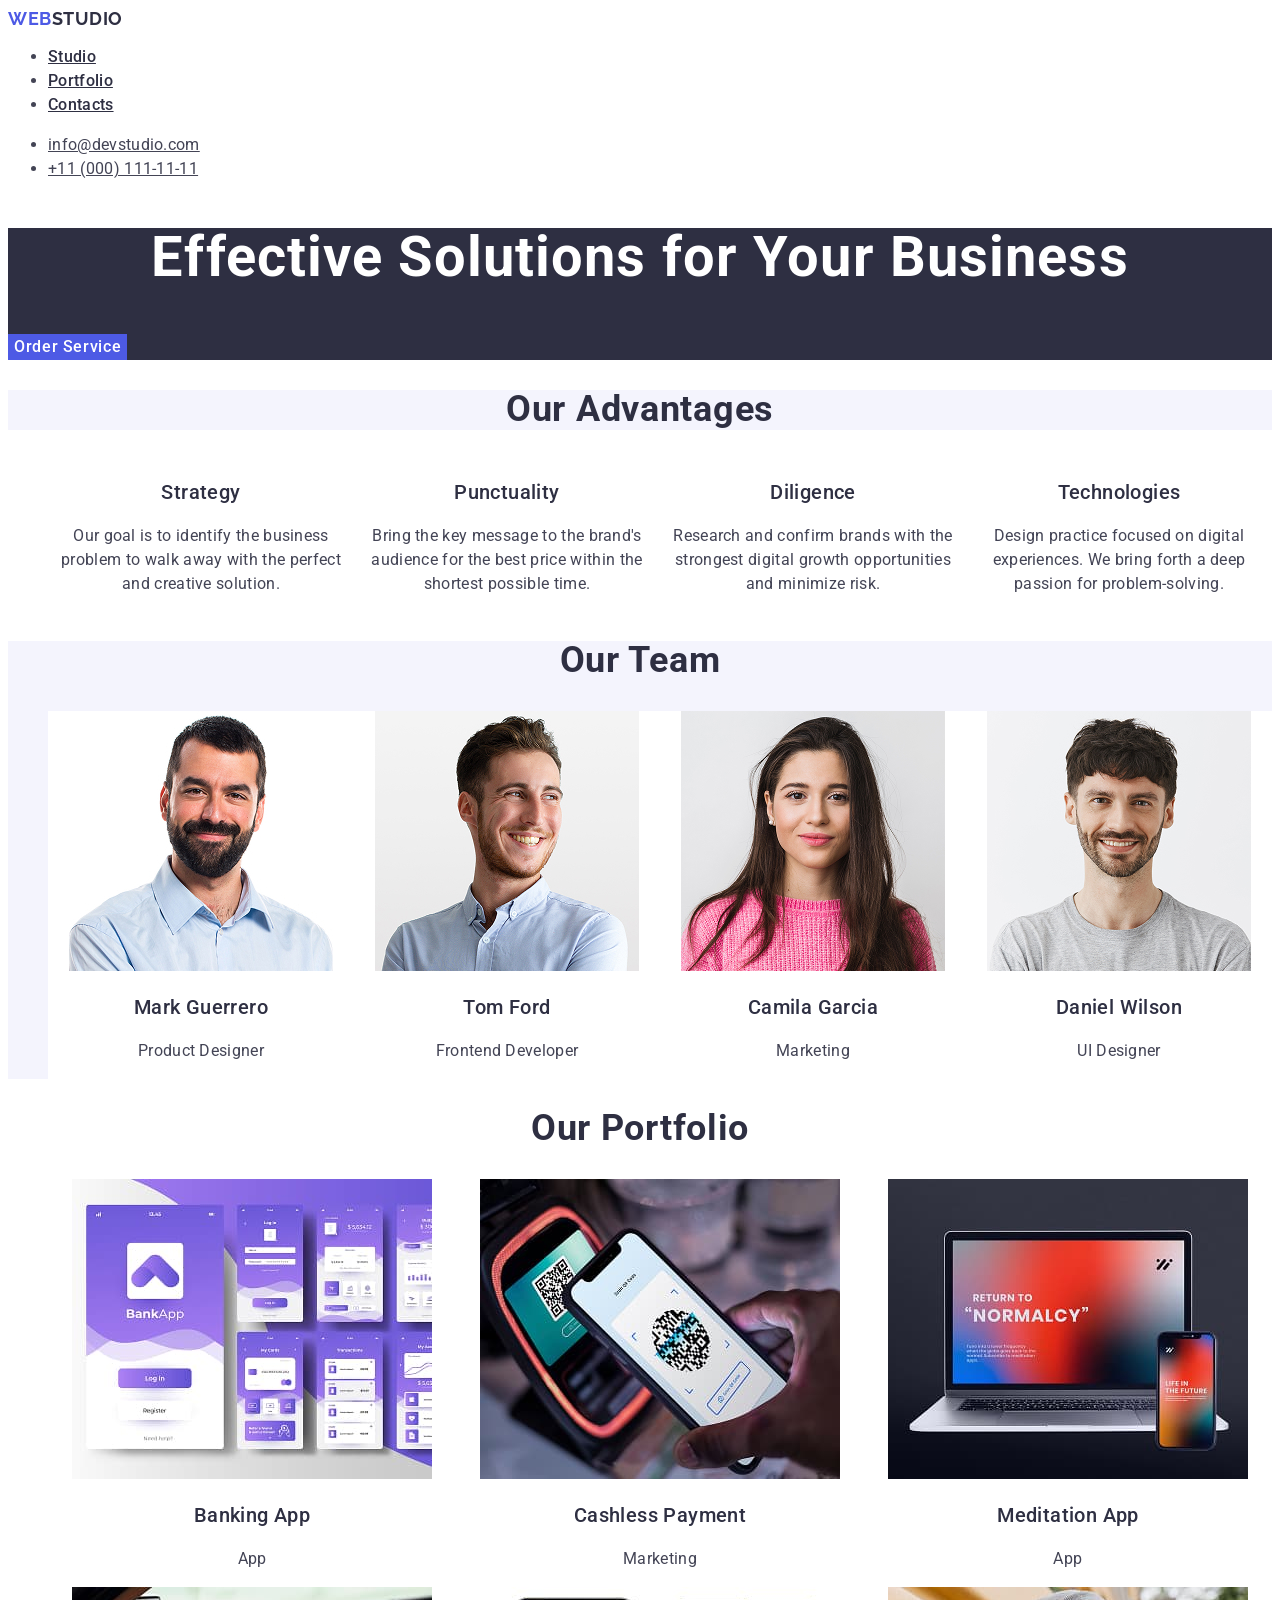
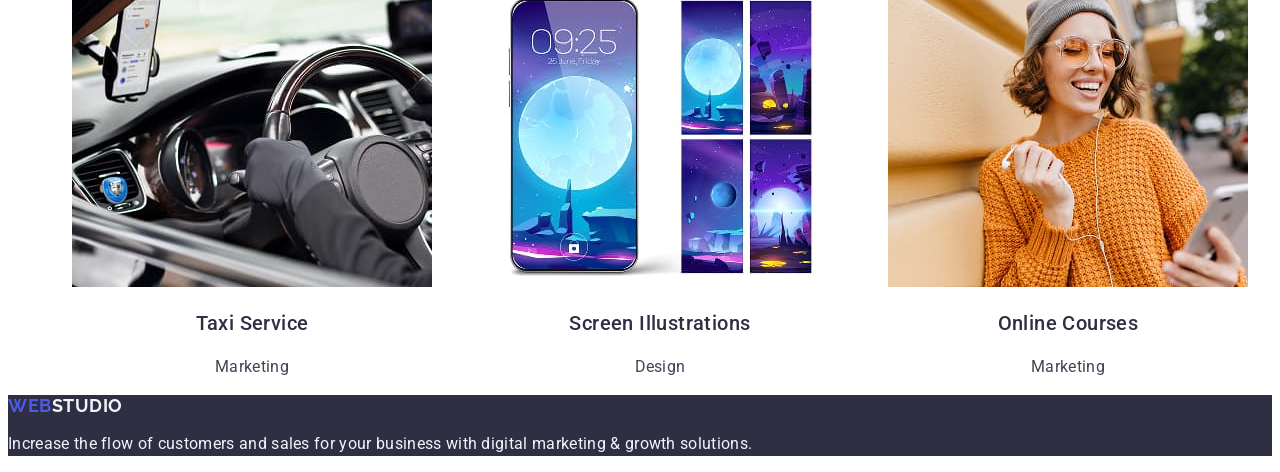
==== commit fd9c01f5: "sasas" ====
--- a/index.html
+++ b/index.html
@@ -115,7 +115,7 @@
             <p class="worker-description">Product Designer</p>
           </li>
 
-          <li>
+          <li class="list-item">
             <img
               src="./images/tom.jpg"
               alt="picture of Tom Ford"
@@ -125,7 +125,7 @@
             <p class="worker-description">Frontend Developer</p>
           </li>
 
-          <li>
+          <li class="list-item">
             <img
               src="./images/camila.jpg"
               alt="picture of Camila Garcia"
@@ -135,7 +135,7 @@
             <p class="worker-description">Marketing</p>
           </li>
 
-          <li>
+          <li class="list-item">
             <img
               src="./images/daniel.jpg"
               alt="picture of Daniel Wilson"
--- a/css/style.css
+++ b/css/style.css
@@ -128,14 +128,18 @@
   color: #434455;
 }
 
+/* ❌ Прибрано flex — зроблено inline-block */
 .worker-list {
   list-style: none;
-  display: flex;
-  justify-content: space-between;
+  font-size: 0;
+  text-align: center;
 }
 
 .worker-list li {
-  flex: 1;
+  display: inline-block;
+  width: 25%;
+  font-size: 16px;
+  vertical-align: top;
 }
 
 .section-advantages {
@@ -148,10 +152,18 @@
   color: #2e2f42;
 }
 
+/* ❌ Прибрано flex — зроблено inline-block */
 .advantages-list {
   list-style: none;
-  display: flex;
-  justify-content: space-between;
+  font-size: 0;
+  text-align: center;
+}
+
+.advantages-list li {
+  display: inline-block;
+  width: 25%;
+  font-size: 16px;
+  vertical-align: top;
 }
 
 .section-portfolio {
@@ -181,6 +193,7 @@
 .portofolio-list {
   list-style: none;
   font-size: 0;
+  text-align: center;
 }
 
 .portofolio-list li {
